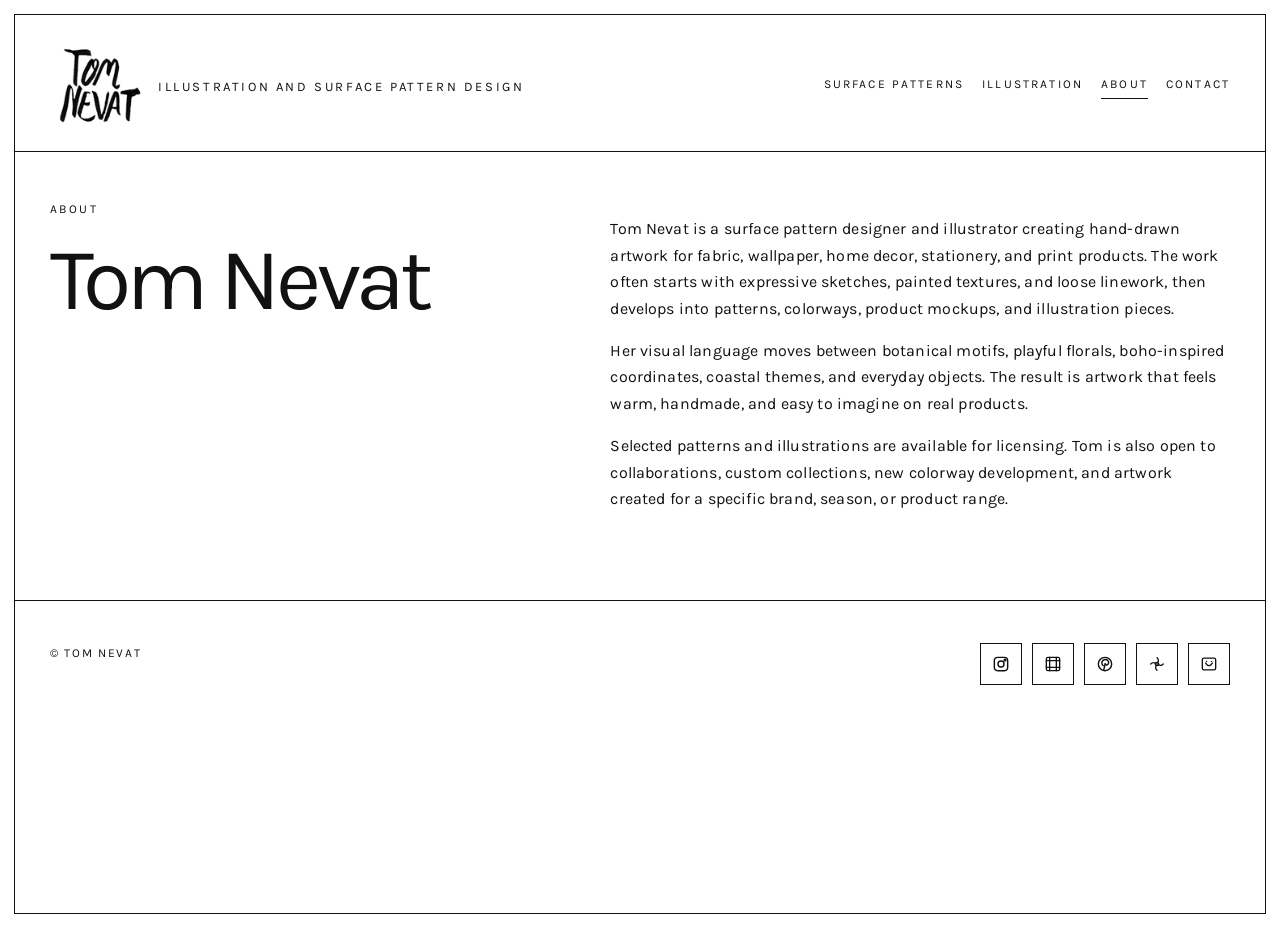
==== about.html @ 944d8cab "Add files via upload" ====
<!doctype html>
<html lang="en">
<head>
  <meta charset="utf-8">
  <meta name="viewport" content="width=device-width, initial-scale=1">
  <title>About | Tom Nevat</title>
  <meta name="description" content="Tom Nevat illustration and surface pattern design portfolio.">
  <link rel="stylesheet" href="css/style.css">
</head>
<body data-page="about">
<div class="site-frame">
  <header class="site-header">
    <div class="container header-inner">
      <a class="logo-link" href="index.html" aria-label="Home">
        <img class="logo-img" data-brand-logo src="images/tom-nevat-logo.png" alt="Tom Nevat logo">
        <span class="wordmark" data-brand-tagline>Illustration and Surface Pattern Design</span>
      </a>
      <nav class="main-nav" aria-label="Main navigation">
        <a href="surface-patterns.html" data-nav="surface">Surface Patterns</a>
        <a href="illustrations.html" data-nav="illustrations">Illustration</a>
        <a href="about.html" data-nav="about">About</a>
        <a href="contact.html" data-nav="contact">Contact</a>
      </nav>
    </div>
  </header>

  <main>
    <section class="container two-col">
      <div>
        <p class="kicker">About</p>
        <h1 id="about-title">Tom Nevat</h1>
      </div>
      <div class="about-panel" id="about-text"></div>
    </section>
  </main>
  <footer class="site-footer">
    <div class="container footer-inner">
      <span>© <span data-brand-name>Tom Nevat</span></span>
      <div class="social-row" id="footer-socials"></div>
    </div>
  </footer>
</div>
<script src="js/data.js"></script>
<script src="js/main.js"></script>
</body>
</html>
---- css/style.css ----
@import url("https://fonts.googleapis.com/css2?family=Karla:wght@400;500;700&display=swap");

:root {
  --cream: #ffffff;
  --paper: #ffffff;
  --ink: #111111;
  --muted: #5f5a53;
  --line: #111111;
  --soft-line: rgba(17, 17, 17, 0.18);
  --max-width: 1180px;
  --radius: 2px;
}

* { box-sizing: border-box; }

html { scroll-behavior: smooth; }

body {
  margin: 0;
  background: var(--cream);
  color: var(--ink);
  font-family: "Karla", "Helvetica Neue", Arial, sans-serif;
  font-size: 16px;
  line-height: 1.65;
  letter-spacing: 0.01em;
}

img { max-width: 100%; display: block; }

a { color: inherit; text-decoration: none; }

a:hover { text-decoration: underline; text-underline-offset: 4px; }

.sr-only {
  position: absolute;
  width: 1px;
  height: 1px;
  padding: 0;
  margin: -1px;
  overflow: hidden;
  clip: rect(0, 0, 0, 0);
  white-space: nowrap;
  border: 0;
}


.site-frame {
  min-height: 100vh;
  border: 1px solid var(--line);
  margin: 14px;
  background: linear-gradient(180deg, rgba(255,255,255,0.18), rgba(255,255,255,0));
}

.container {
  width: min(var(--max-width), calc(100% - 36px));
  margin: 0 auto;
}

.site-header {
  padding: 26px 0 18px;
  border-bottom: 1px solid var(--line);
}

.header-inner {
  display: flex;
  align-items: center;
  justify-content: space-between;
  gap: 24px;
}

.logo-link {
  display: inline-flex;
  align-items: center;
  gap: 14px;
}

.logo-img {
  width: 94px;
  height: auto;
}

.wordmark {
  font-size: 13px;
  letter-spacing: 0.2em;
  text-transform: uppercase;
}

.main-nav {
  display: flex;
  align-items: center;
  flex-wrap: wrap;
  justify-content: flex-end;
  gap: 18px;
  font-size: 12px;
  letter-spacing: 0.18em;
  text-transform: uppercase;
}

.main-nav a {
  border-bottom: 1px solid transparent;
  padding-bottom: 3px;
}

.main-nav a:hover,
.main-nav a[aria-current="page"] {
  text-decoration: none;
  border-bottom-color: var(--line);
}

main { padding: 48px 0 72px; }

.hero {
  display: grid;
  grid-template-columns: 0.95fr 1.25fr;
  gap: 48px;
  align-items: end;
  margin-bottom: 48px;
}

.hero-logo {
  width: min(260px, 70vw);
  margin-bottom: 24px;
}

.kicker {
  font-size: 12px;
  letter-spacing: 0.2em;
  text-transform: uppercase;
  margin: 0 0 12px;
}

h1,
h2,
h3 {
  font-family: "Karla", "Helvetica Neue", Arial, sans-serif;
  font-weight: 400;
  line-height: 1.1;
  margin: 0;
}

h1 {
  font-size: clamp(42px, 7vw, 88px);
  letter-spacing: -0.05em;
}

h2 {
  font-size: clamp(30px, 4vw, 52px);
  letter-spacing: -0.04em;
  margin-bottom: 18px;
}

h3 {
  font-size: 22px;
  letter-spacing: -0.02em;
}

.lead {
  max-width: 720px;
  font-size: clamp(17px, 2vw, 21px);
  color: var(--muted);
  margin: 0;
}

.text-block {
  max-width: 790px;
  margin-bottom: 38px;
}

.section-spacer { margin-top: 56px; }

.button-row {
  display: flex;
  flex-wrap: wrap;
  gap: 12px;
  margin: 38px 0 22px;
}

.btn {
  font-family: "Karla", "Helvetica Neue", Arial, sans-serif;
  display: inline-flex;
  align-items: center;
  justify-content: center;
  min-height: 46px;
  padding: 12px 18px;
  border: 1px solid var(--line);
  background: transparent;
  color: var(--ink);
  font-size: 12px;
  letter-spacing: 0.18em;
  text-transform: uppercase;
}

.btn:hover {
  text-decoration: none;
  background: var(--ink);
  color: var(--cream);
}

.btn.secondary {
  background: rgba(255,255,255,.22);
}

.social-row {
  display: flex;
  flex-wrap: wrap;
  align-items: center;
  gap: 10px;
  margin-top: 20px;
}

.social-link {
  font-family: "Karla", "Helvetica Neue", Arial, sans-serif;
  width: 42px;
  height: 42px;
  display: inline-flex;
  align-items: center;
  justify-content: center;
  border: 1px solid var(--line);
  font-size: 0;
  letter-spacing: 0;
  text-transform: none;
  padding: 0;
}

.social-icon {
  width: 20px;
  height: 20px;
  display: block;
}

.social-icon svg {
  width: 100%;
  height: 100%;
  display: block;
}

.social-link:hover .social-icon svg * {
  stroke: currentColor;
  fill: none;
}

.social-link:hover .social-icon .filled {
  fill: currentColor;
  stroke: none;
}

.social-link:hover {
  background: var(--ink);
  color: var(--cream);
  text-decoration: none;
}

/* Editable mosaic system.
   In data.js set image size to: small, normal, wide, tall, large */
.mosaic {
  display: grid;
  grid-template-columns: repeat(12, 1fr);
  grid-auto-rows: 86px;
  grid-auto-flow: dense;
  gap: 7px;
  margin-top: 28px;
}

.mosaic-item {
  position: relative;
  overflow: hidden;
  border: 0;
  background: transparent;
}

.mosaic-item img {
  width: 100%;
  height: 100%;
  object-fit: cover;
  transition: transform 240ms ease;
}

.mosaic-item:hover img { transform: scale(1.025); }

.mosaic-item figcaption {
  position: absolute;
  left: 0;
  right: 0;
  bottom: 0;
  padding: 8px 10px;
  background: rgba(255, 255, 255, 0.88);
  border-top: 0;
  font-size: 11px;
  letter-spacing: 0.12em;
  text-transform: uppercase;
  opacity: 0;
  transform: translateY(8px);
  transition: opacity 180ms ease, transform 180ms ease;
}

.mosaic-item:hover figcaption { opacity: 1; transform: translateY(0); }

.mosaic-item.small { grid-column: span 3; grid-row: span 2; }
.mosaic-item.normal { grid-column: span 4; grid-row: span 3; }
.mosaic-item.wide { grid-column: span 6; grid-row: span 3; }
.mosaic-item.tall { grid-column: span 4; grid-row: span 5; }
.mosaic-item.large { grid-column: span 7; grid-row: span 5; }

.card-grid {
  display: grid;
  grid-template-columns: repeat(3, 1fr);
  gap: 18px;
  margin-top: 30px;
}

.card {
  border: 0;
  background: transparent;
  display: block;
  min-height: 100%;
}

.card:hover { text-decoration: none; }

.card-image {
  aspect-ratio: 4 / 3;
  overflow: hidden;
}

.card-image img {
  width: 100%;
  height: 100%;
  object-fit: cover;
  transition: transform 240ms ease;
}

.card:hover img { transform: scale(1.025); }

.card-content { padding: 12px 2px 18px; }

.card-label {
  color: var(--muted);
  margin-top: 6px;
  font-size: 13px;
}

.back-link {
  display: inline-block;
  margin-bottom: 24px;
  font-size: 12px;
  letter-spacing: 0.16em;
  text-transform: uppercase;
}

.two-col {
  display: grid;
  grid-template-columns: 1fr 1.2fr;
  gap: 44px;
  align-items: start;
}

.about-panel {
  border: 0;
  padding: 0;
  background: transparent;
}

.contact-panel {
  border: 1px solid var(--line);
  padding: 28px;
  background: rgba(255,255,255,0.16);
}

.contact-list {
  list-style: none;
  padding: 0;
  margin: 22px 0 0;
}

.contact-list li {
  padding: 12px 0;
  border-top: 1px solid var(--soft-line);
}

.site-footer {
  border-top: 1px solid var(--line);
  padding: 22px 0 28px;
  font-size: 12px;
  letter-spacing: 0.14em;
  text-transform: uppercase;
}

.footer-inner {
  display: flex;
  justify-content: space-between;
  gap: 20px;
  align-items: center;
  flex-wrap: wrap;
}

.empty-note {
  border: 1px solid var(--line);
  padding: 22px;
  background: rgba(255,255,255,0.18);
}

@media (max-width: 860px) {
  .site-frame { margin: 8px; }
  .header-inner { align-items: flex-start; flex-direction: column; }
  .main-nav { justify-content: flex-start; gap: 12px; }
  .hero { grid-template-columns: 1fr; gap: 26px; }
  .card-grid { grid-template-columns: 1fr 1fr; }
  .two-col { grid-template-columns: 1fr; }
  .mosaic { grid-template-columns: repeat(6, 1fr); grid-auto-rows: 74px; gap: 6px; }
  .mosaic-item.small { grid-column: span 3; grid-row: span 2; }
  .mosaic-item.normal { grid-column: span 3; grid-row: span 3; }
  .mosaic-item.wide { grid-column: span 6; grid-row: span 3; }
  .mosaic-item.tall { grid-column: span 3; grid-row: span 4; }
  .mosaic-item.large { grid-column: span 6; grid-row: span 4; }
}

@media (max-width: 560px) {
  .container { width: min(100% - 24px, var(--max-width)); }
  main { padding: 34px 0 56px; }
  .logo-img { width: 78px; }
  .wordmark { display: none; }
  .button-row { flex-direction: column; align-items: stretch; }
  .btn { width: 100%; }
  .card-grid { grid-template-columns: 1fr; }
  .mosaic { grid-template-columns: repeat(2, 1fr); grid-auto-rows: 112px; }
  .mosaic-item.small,
  .mosaic-item.normal,
  .mosaic-item.wide,
  .mosaic-item.tall,
  .mosaic-item.large { grid-column: span 2; grid-row: span 2; }
}

/* Center the home buttons and social links after the gallery */
.home-actions,
.home-socials-after-gallery {
  justify-content: center;
  text-align: center;
}

@media (max-width: 560px) {
  .button-row.home-actions {
    align-items: center;
  }

  .home-actions .btn {
    width: min(100%, 360px);
  }
}
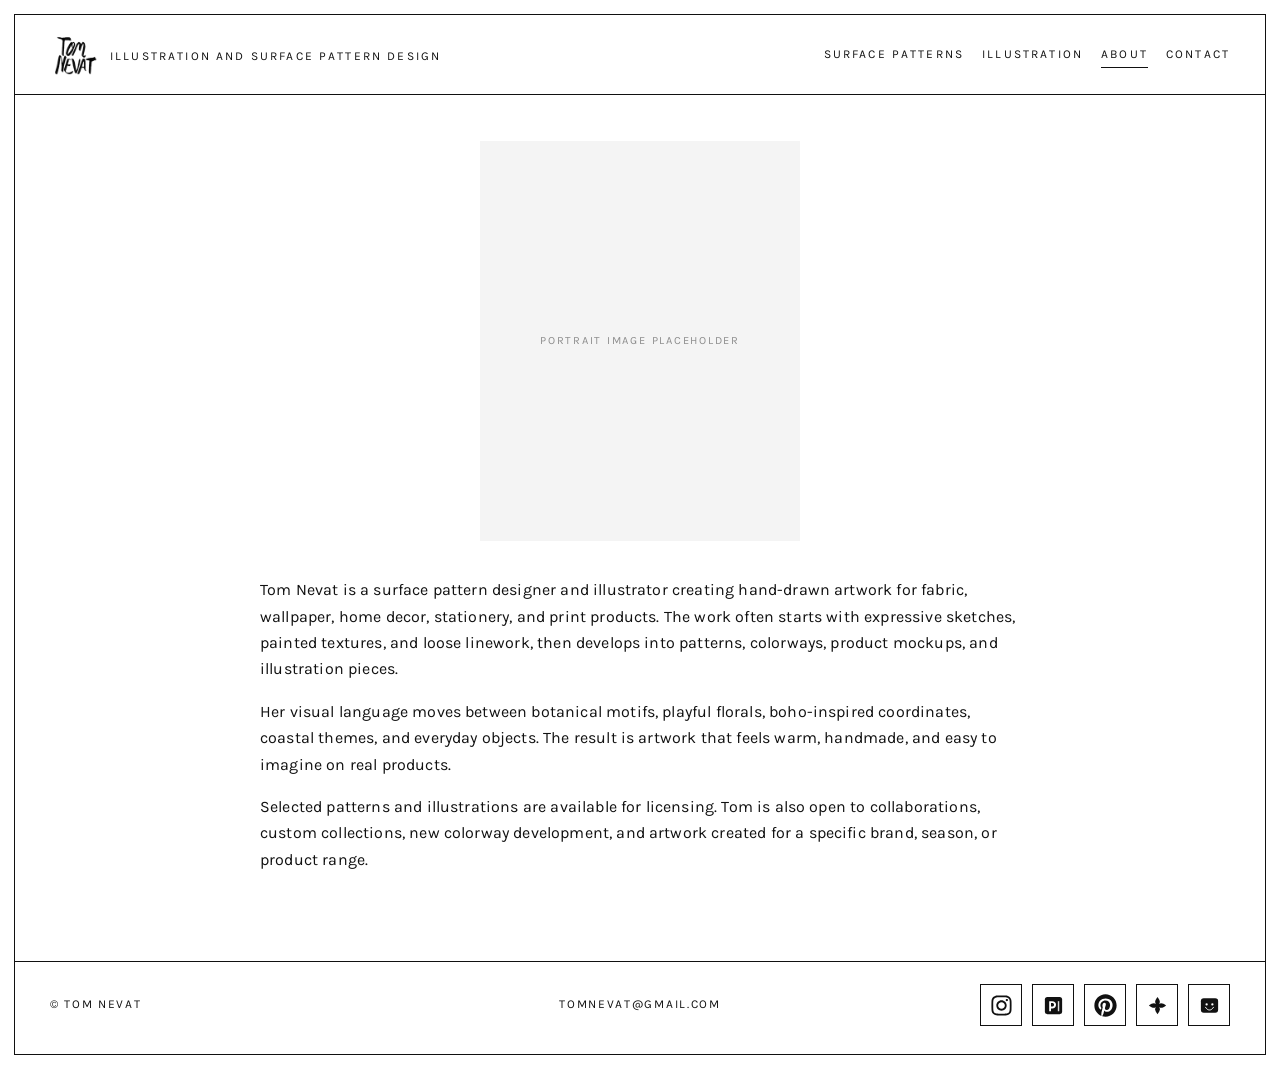
==== commit cddaa330: "Add files via upload" ====
--- a/about.html
+++ b/about.html
@@ -25,18 +25,18 @@
   </header>
 
   <main>
-    <section class="container two-col">
-      <div>
-        <p class="kicker">About</p>
-        <h1 id="about-title">Tom Nevat</h1>
+    <section class="container about-layout-simple">
+      <div class="about-photo-placeholder" aria-label="Portrait image placeholder">
+        <span>Portrait image placeholder</span>
       </div>
-      <div class="about-panel" id="about-text"></div>
+      <div class="about-panel about-copy" id="about-text"></div>
     </section>
   </main>
   <footer class="site-footer">
     <div class="container footer-inner">
-      <span>© <span data-brand-name>Tom Nevat</span></span>
-      <div class="social-row" id="footer-socials"></div>
+      <span class="footer-copy">© <span data-brand-name>Tom Nevat</span></span>
+      <span class="footer-email" id="footer-email"></span>
+      <div class="social-row footer-socials-right" id="footer-socials"></div>
     </div>
   </footer>
 </div>
--- a/css/style.css
+++ b/css/style.css
@@ -1,4 +1,3 @@
-
 @import url("https://fonts.googleapis.com/css2?family=Karla:wght@400;500;700&display=swap");
 
 :root {
@@ -9,7 +8,10 @@
   --line: #111111;
   --soft-line: rgba(17, 17, 17, 0.18);
   --max-width: 1180px;
+  --gallery-max-width: 1480px;
   --radius: 2px;
+  --gallery-height: 368px;
+  --gallery-gap: 6px;
 }
 
 * { box-sizing: border-box; }
@@ -44,12 +46,11 @@
   border: 0;
 }
 
-
 .site-frame {
   min-height: 100vh;
   border: 1px solid var(--line);
   margin: 14px;
-  background: linear-gradient(180deg, rgba(255,255,255,0.18), rgba(255,255,255,0));
+  background: #ffffff;
 }
 
 .container {
@@ -58,7 +59,7 @@
 }
 
 .site-header {
-  padding: 26px 0 18px;
+  padding: 18px 0 14px;
   border-bottom: 1px solid var(--line);
 }
 
@@ -72,17 +73,17 @@
 .logo-link {
   display: inline-flex;
   align-items: center;
-  gap: 14px;
+  gap: 12px;
 }
 
 .logo-img {
-  width: 94px;
+  width: 48px;
   height: auto;
 }
 
 .wordmark {
-  font-size: 13px;
-  letter-spacing: 0.2em;
+  font-size: 12px;
+  letter-spacing: 0.18em;
   text-transform: uppercase;
 }
 
@@ -108,19 +109,19 @@
   border-bottom-color: var(--line);
 }
 
-main { padding: 48px 0 72px; }
+main { padding: 46px 0 72px; }
 
 .hero {
   display: grid;
-  grid-template-columns: 0.95fr 1.25fr;
+  grid-template-columns: 0.7fr 1.35fr;
   gap: 48px;
   align-items: end;
-  margin-bottom: 48px;
+  margin-bottom: 42px;
 }
 
 .hero-logo {
-  width: min(260px, 70vw);
-  margin-bottom: 24px;
+  width: min(130px, 45vw);
+  margin-bottom: 18px;
 }
 
 .kicker {
@@ -167,7 +168,7 @@
   margin-bottom: 38px;
 }
 
-.section-spacer { margin-top: 56px; }
+.section-spacer { margin-top: 44px; }
 
 .button-row {
   display: flex;
@@ -197,9 +198,7 @@
   color: var(--cream);
 }
 
-.btn.secondary {
-  background: rgba(255,255,255,.22);
-}
+.btn.secondary { background: transparent; }
 
 .social-row {
   display: flex;
@@ -224,8 +223,8 @@
 }
 
 .social-icon {
-  width: 20px;
-  height: 20px;
+  width: 23px;
+  height: 23px;
   display: block;
 }
 
@@ -235,14 +234,44 @@
   display: block;
 }
 
-.social-link:hover .social-icon svg * {
-  stroke: currentColor;
-  fill: none;
-}
-
-.social-link:hover .social-icon .filled {
+.social-icon svg,
+.social-icon svg * {
   fill: currentColor;
   stroke: none;
+}
+
+.social-icon .icon-stroke {
+  fill: none;
+  stroke: currentColor;
+  stroke-width: 1.9;
+  stroke-linecap: round;
+  stroke-linejoin: round;
+}
+
+.social-link .social-icon .cutout,
+.contact-social-link .social-icon .cutout {
+  fill: #ffffff;
+  stroke: none;
+}
+
+.social-link:hover .social-icon .cutout,
+.contact-social-link:hover .social-icon .cutout {
+  fill: var(--ink);
+  stroke: none;
+}
+
+.social-link .social-icon .cutout-stroke,
+.contact-social-link .social-icon .cutout-stroke {
+  fill: none;
+  stroke: #ffffff;
+  stroke-width: 2.6;
+  stroke-linecap: round;
+  stroke-linejoin: round;
+}
+
+.social-link:hover .social-icon .cutout-stroke,
+.contact-social-link:hover .social-icon .cutout-stroke {
+  stroke: var(--ink);
 }
 
 .social-link:hover {
@@ -251,56 +280,62 @@
   text-decoration: none;
 }
 
-/* Editable mosaic system.
-   In data.js set image size to: small, normal, wide, tall, large */
+/* Horizontal gallery: equal height, natural image width, no cropping.
+   The gallery is intentionally narrower than the full browser window and centered inside the page frame. */
 .mosaic {
-  display: grid;
-  grid-template-columns: repeat(12, 1fr);
-  grid-auto-rows: 86px;
-  grid-auto-flow: dense;
-  gap: 7px;
-  margin-top: 28px;
+  width: min(var(--gallery-max-width), calc(100vw - 340px));
+  margin: 28px auto 0;
+  position: relative;
+  left: 50%;
+  transform: translateX(-50%);
+  display: flex;
+  flex-wrap: wrap;
+  align-items: flex-start;
+  justify-content: center;
+  gap: var(--gallery-gap);
 }
 
 .mosaic-item {
   position: relative;
-  overflow: hidden;
+  overflow: visible;
   border: 0;
   background: transparent;
+  height: var(--gallery-height);
+  margin: 0;
+  flex: 0 0 auto;
 }
 
 .mosaic-item img {
+  width: auto;
+  height: 100%;
+  max-width: none;
+  object-fit: contain;
+}
+
+.mosaic-item.square,
+.mosaic-item.placeholder-item {
+  width: var(--gallery-height);
+}
+.mosaic-item.small,
+.mosaic-item.normal,
+.mosaic-item.wide,
+.mosaic-item.large {
+  width: auto;
+}
+
+.placeholder-tile {
   width: 100%;
   height: 100%;
-  object-fit: cover;
-  transition: transform 240ms ease;
-}
-
-.mosaic-item:hover img { transform: scale(1.025); }
-
-.mosaic-item figcaption {
-  position: absolute;
-  left: 0;
-  right: 0;
-  bottom: 0;
-  padding: 8px 10px;
-  background: rgba(255, 255, 255, 0.88);
-  border-top: 0;
+  min-height: inherit;
+  display: flex;
+  align-items: center;
+  justify-content: center;
+  background: #f4f4f4;
+  color: rgba(17,17,17,0.46);
   font-size: 11px;
-  letter-spacing: 0.12em;
-  text-transform: uppercase;
-  opacity: 0;
-  transform: translateY(8px);
-  transition: opacity 180ms ease, transform 180ms ease;
-}
-
-.mosaic-item:hover figcaption { opacity: 1; transform: translateY(0); }
-
-.mosaic-item.small { grid-column: span 3; grid-row: span 2; }
-.mosaic-item.normal { grid-column: span 4; grid-row: span 3; }
-.mosaic-item.wide { grid-column: span 6; grid-row: span 3; }
-.mosaic-item.tall { grid-column: span 4; grid-row: span 5; }
-.mosaic-item.large { grid-column: span 7; grid-row: span 5; }
+  letter-spacing: 0.16em;
+  text-transform: uppercase;
+}
 
 .card-grid {
   display: grid;
@@ -319,18 +354,20 @@
 .card:hover { text-decoration: none; }
 
 .card-image {
-  aspect-ratio: 4 / 3;
+  aspect-ratio: 1 / 1;
   overflow: hidden;
+  background: #f4f4f4;
 }
 
 .card-image img {
   width: 100%;
   height: 100%;
   object-fit: cover;
-  transition: transform 240ms ease;
-}
-
-.card:hover img { transform: scale(1.025); }
+}
+
+.placeholder-card .card-image {
+  border: 0;
+}
 
 .card-content { padding: 12px 2px 18px; }
 
@@ -361,6 +398,29 @@
   background: transparent;
 }
 
+.about-layout-simple {
+  max-width: 760px;
+}
+
+.about-photo-placeholder {
+  width: min(320px, 100%);
+  aspect-ratio: 4 / 5;
+  margin: 0 auto 36px;
+  display: flex;
+  align-items: center;
+  justify-content: center;
+  background: #f4f4f4;
+  color: rgba(17,17,17,0.46);
+  font-size: 11px;
+  letter-spacing: 0.16em;
+  text-align: center;
+  text-transform: uppercase;
+}
+
+.about-copy {
+  margin-top: 12px;
+}
+
 .contact-panel {
   border: 1px solid var(--line);
   padding: 28px;
@@ -378,6 +438,42 @@
   border-top: 1px solid var(--soft-line);
 }
 
+.contact-link-list {
+  display: grid;
+  gap: 12px;
+  margin-top: 14px;
+}
+
+.contact-social-link {
+  display: grid;
+  grid-template-columns: 42px 1fr;
+  gap: 12px;
+  align-items: center;
+  padding: 8px 0;
+}
+
+.contact-social-link:hover {
+  text-decoration: none;
+}
+
+.contact-social-text {
+  display: grid;
+  gap: 2px;
+}
+
+.contact-social-title {
+  font-size: 12px;
+  letter-spacing: 0.16em;
+  text-transform: uppercase;
+}
+
+.contact-social-desc {
+  color: var(--muted);
+  font-size: 14px;
+  letter-spacing: 0.01em;
+  text-transform: none;
+}
+
 .site-footer {
   border-top: 1px solid var(--line);
   padding: 22px 0 28px;
@@ -387,11 +483,27 @@
 }
 
 .footer-inner {
-  display: flex;
-  justify-content: space-between;
+  display: grid;
+  grid-template-columns: 1fr auto 1fr;
   gap: 20px;
   align-items: center;
-  flex-wrap: wrap;
+}
+
+.footer-copy {
+  justify-self: start;
+}
+
+.footer-email {
+  justify-self: center;
+  text-align: center;
+}
+
+.footer-email:empty { display: none; }
+
+.footer-socials-right {
+  justify-self: end;
+  margin-top: 0;
+  justify-content: flex-end;
 }
 
 .empty-note {
@@ -400,50 +512,50 @@
   background: rgba(255,255,255,0.18);
 }
 
+/* Center the home buttons and social links after the gallery */
+.home-actions,
+.home-socials-after-gallery {
+  justify-content: center;
+  text-align: center;
+}
+
+@media (max-width: 1200px) {
+  .mosaic { width: calc(100vw - 96px); }
+}
+
 @media (max-width: 860px) {
+  :root { --gallery-height: 315px; }
   .site-frame { margin: 8px; }
   .header-inner { align-items: flex-start; flex-direction: column; }
   .main-nav { justify-content: flex-start; gap: 12px; }
   .hero { grid-template-columns: 1fr; gap: 26px; }
   .card-grid { grid-template-columns: 1fr 1fr; }
   .two-col { grid-template-columns: 1fr; }
-  .mosaic { grid-template-columns: repeat(6, 1fr); grid-auto-rows: 74px; gap: 6px; }
-  .mosaic-item.small { grid-column: span 3; grid-row: span 2; }
-  .mosaic-item.normal { grid-column: span 3; grid-row: span 3; }
-  .mosaic-item.wide { grid-column: span 6; grid-row: span 3; }
-  .mosaic-item.tall { grid-column: span 3; grid-row: span 4; }
-  .mosaic-item.large { grid-column: span 6; grid-row: span 4; }
+  .mosaic { width: calc(100vw - 48px); gap: 4px; }
 }
 
 @media (max-width: 560px) {
+  :root { --gallery-height: 278px; }
   .container { width: min(100% - 24px, var(--max-width)); }
   main { padding: 34px 0 56px; }
-  .logo-img { width: 78px; }
+  .logo-img { width: 42px; }
+  .hero-logo { width: 118px; }
   .wordmark { display: none; }
   .button-row { flex-direction: column; align-items: stretch; }
   .btn { width: 100%; }
   .card-grid { grid-template-columns: 1fr; }
-  .mosaic { grid-template-columns: repeat(2, 1fr); grid-auto-rows: 112px; }
-  .mosaic-item.small,
-  .mosaic-item.normal,
-  .mosaic-item.wide,
-  .mosaic-item.tall,
-  .mosaic-item.large { grid-column: span 2; grid-row: span 2; }
-}
-
-/* Center the home buttons and social links after the gallery */
-.home-actions,
-.home-socials-after-gallery {
-  justify-content: center;
-  text-align: center;
-}
-
-@media (max-width: 560px) {
-  .button-row.home-actions {
-    align-items: center;
-  }
-
-  .home-actions .btn {
-    width: min(100%, 360px);
-  }
-}
+  .mosaic-item.square,
+  .mosaic-item.placeholder-item { width: var(--gallery-height); }
+  .button-row.home-actions { align-items: center; }
+  .home-actions .btn { width: min(100%, 360px); }
+  .footer-inner { grid-template-columns: 1fr; text-align: center; }
+  .footer-copy,
+  .footer-email,
+  .footer-socials-right { justify-self: center; }
+  .footer-socials-right { justify-content: center; }
+}
+
+.contact-social-link:hover .social-link {
+  background: var(--ink);
+  color: var(--cream);
+}
